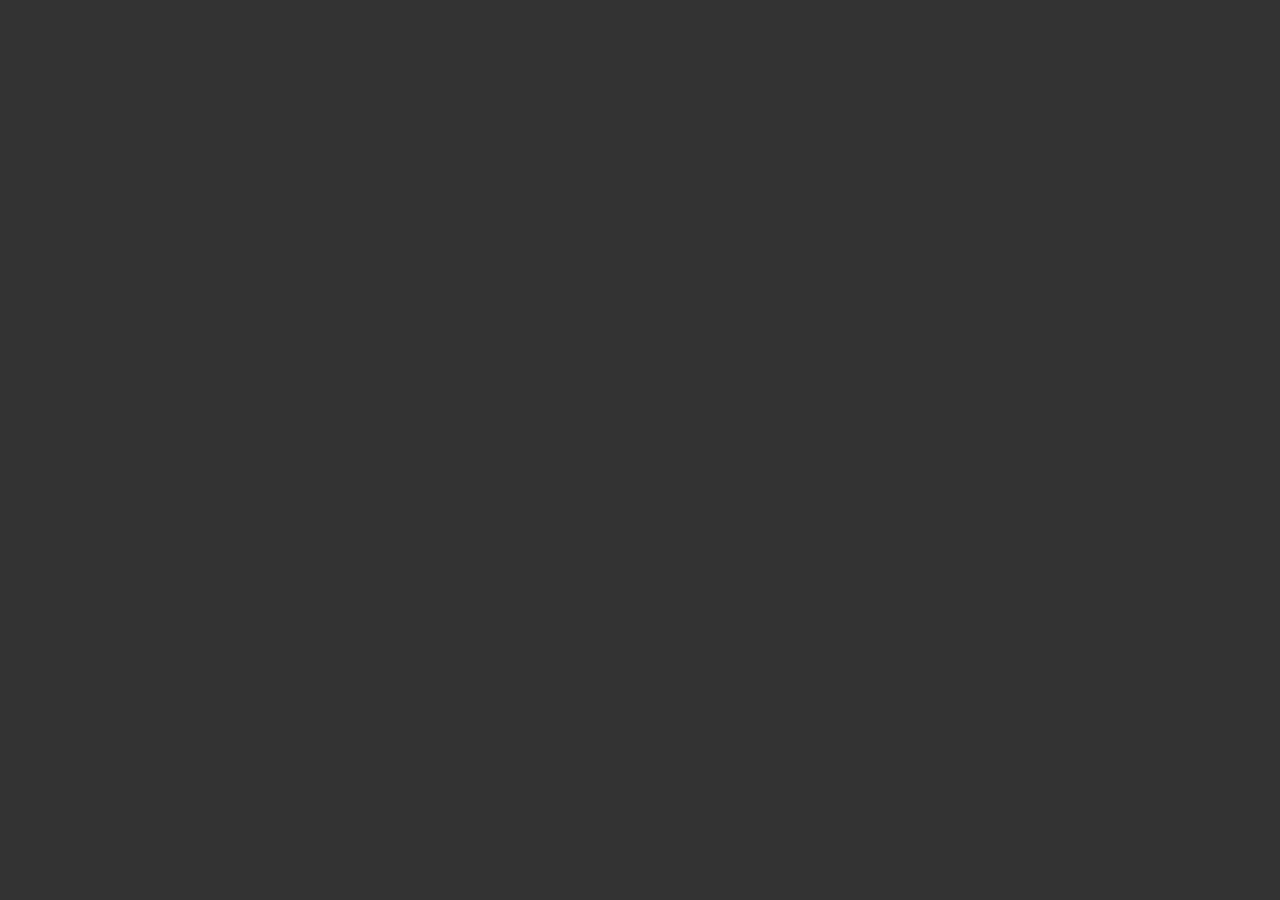
==== index.html @ 4a4445df "Init Master" ====
<!DOCTYPE html>
<html lang="en">
  <head>
    <meta charset="UTF-8" />
    <meta name="viewport" content="width=device-width, initial-scale=1.0" />
    <title>Doodle Jump</title>
    <link rel="stylesheet" href="./css/style.css" />
    <script src="./lib/p5.min.js"></script>
    <script src="./lib/p5.sound.min.js"></script>
    <script src="./js/config.js"></script>
    <script src="./js/blackhole.js"></script>
    <script src="./js/platform.js"></script>
    <script src="/js/doodler.js"></script>
    <script src="./js/index.js"></script>
  </head>
  <body></body>
</html>
---- css/style.css ----
@import url("https://fonts.googleapis.com/css2?family=Roboto&display=swap");

* {
  margin: 0;
  padding: 0;
  box-sizing: border-box;
  user-select: none;
}

html,
body {
  height: 100%;
  font-family: "Roboto", Arial, Helvetica, sans-serif;
}

body {
  display: flex;
  justify-content: center;
  align-items: center;
  background-color: #333;
}
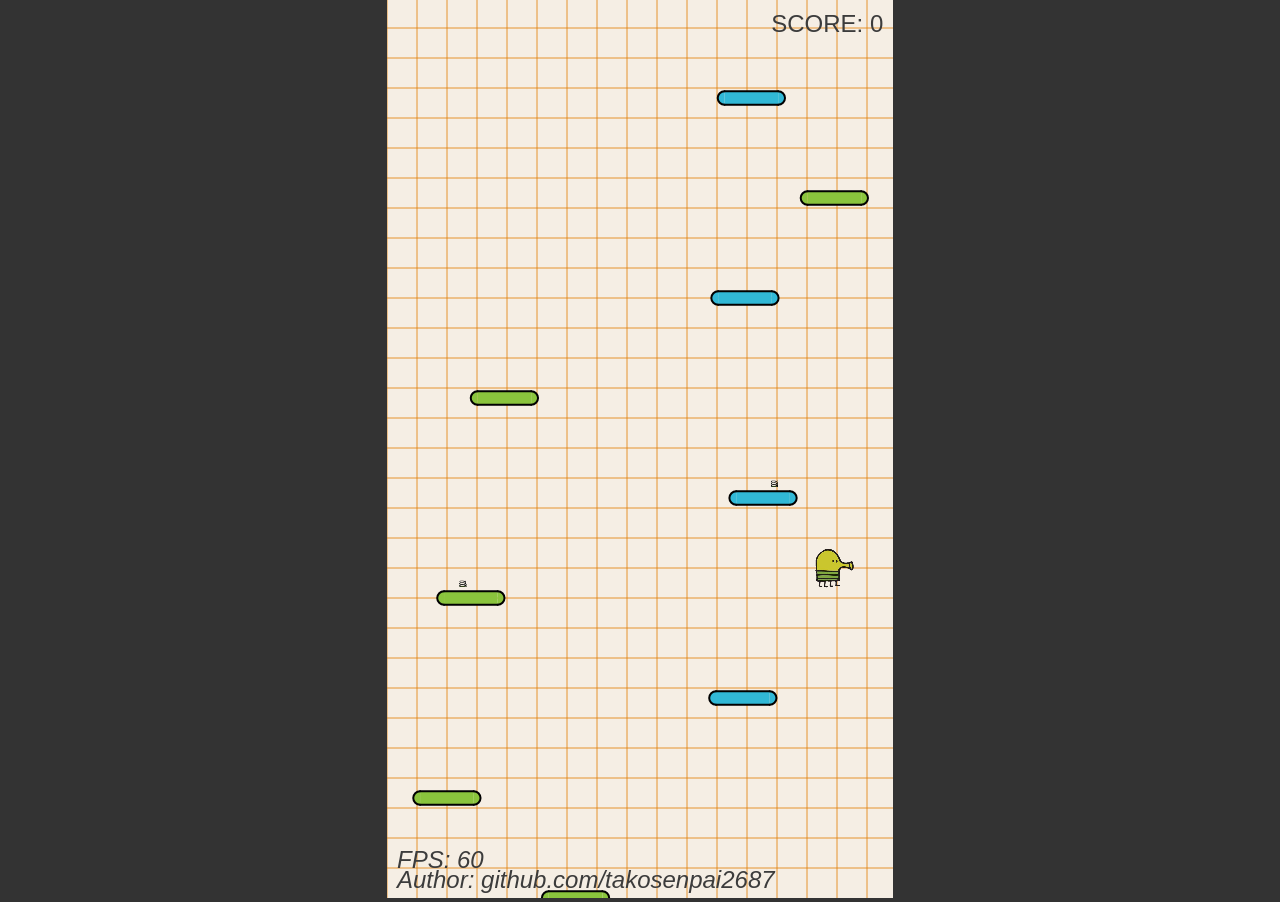
==== commit 6344a74a: "fix: upgrade p5 and fix iOS things" ====
--- a/index.html
+++ b/index.html
@@ -2,7 +2,9 @@
 <html lang="en">
   <head>
     <meta charset="UTF-8" />
-    <meta name="viewport" content="width=device-width, initial-scale=1.0" />
+    <meta name="viewport" content="width=device-width, initial-scale=1.0, maximum-scale=1.0, user-scalable=no, viewport-fit=cover" />
+    <meta name="apple-mobile-web-app-capable" content="yes" />
+    <meta name="apple-mobile-web-app-status-bar-style" content="black-translucent" />
     <title>Doodle Jump</title>
     <link rel="stylesheet" href="./css/style.css" />
     <script src="./lib/p5.min.js"></script>
@@ -10,7 +12,7 @@
     <script src="./js/config.js"></script>
     <script src="./js/blackhole.js"></script>
     <script src="./js/platform.js"></script>
-    <script src="/js/doodler.js"></script>
+    <script src="./js/doodler.js"></script>
     <script src="./js/index.js"></script>
   </head>
   <body></body>
--- a/css/style.css
+++ b/css/style.css
@@ -5,12 +5,19 @@
   padding: 0;
   box-sizing: border-box;
   user-select: none;
+  -webkit-user-select: none;
+  -webkit-tap-highlight-color: transparent;
+  -webkit-touch-callout: none;
 }
 
 html,
 body {
   height: 100%;
   font-family: "Roboto", Arial, Helvetica, sans-serif;
+  overflow: hidden;
+  position: fixed;
+  width: 100%;
+  -webkit-overflow-scrolling: touch;
 }
 
 body {
